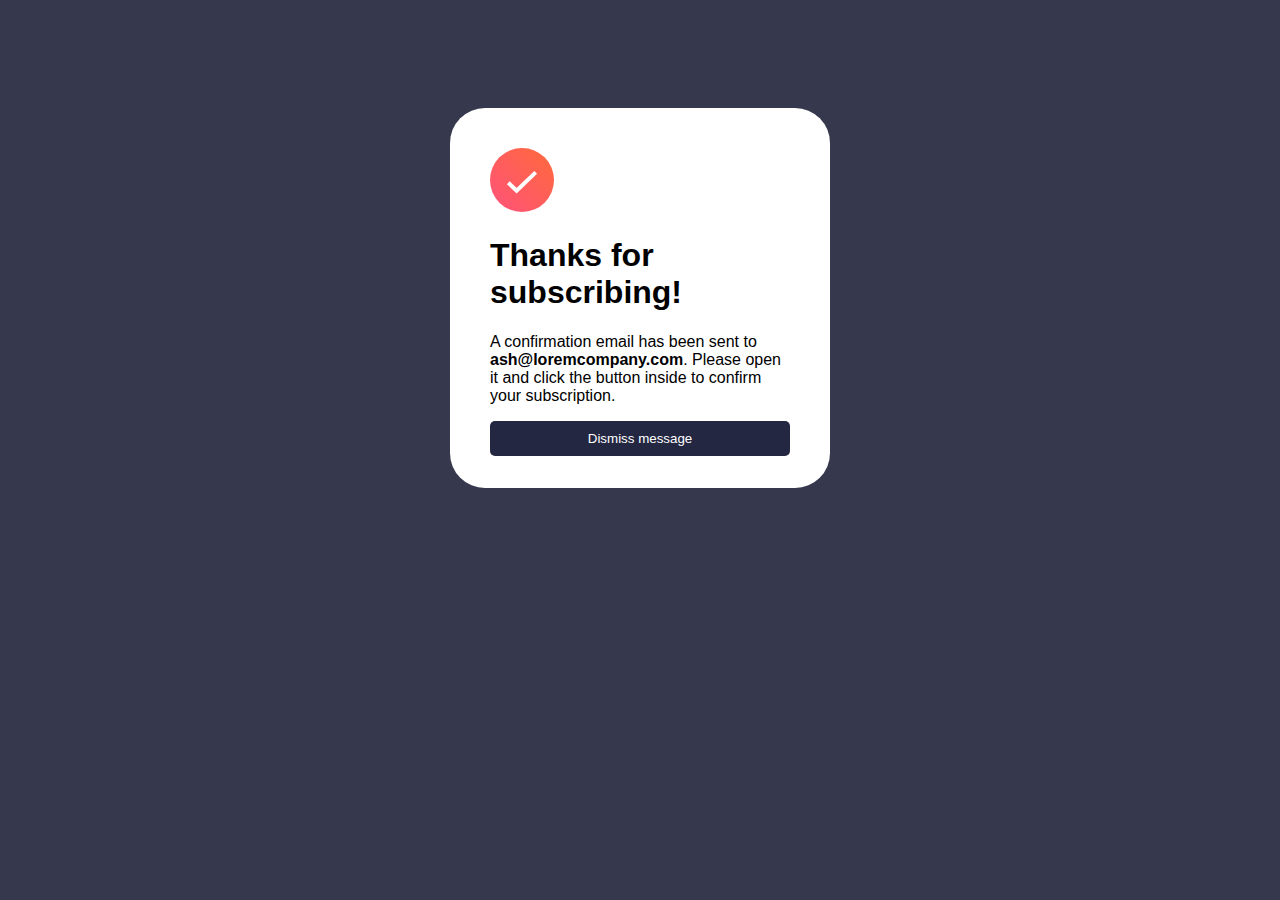
==== registered.html @ f68c1e6c "First commit" ====
<!DOCTYPE html>
<html lang="en">
<head>
  <meta charset="UTF-8">
  <meta name="viewport" content="width=device-width, initial-scale=1.0">
  <link rel="icon" type="image/png" sizes="32x32" href="./assets/images/favicon-32x32.png">
  <link href="https://fonts.googleapis.com/css2?family=Barlow+Semi+Condensed:wght@500;600&family=Karla:wght@400;700&display=swap" rel="stylesheet">
  <title>Frontend Mentor | signed-up with success</title>
  <link href="style2.css" rel="stylesheet">
</head>
<body>
    <div id="container">
        <div class="icon">
          <svg xmlns="http://www.w3.org/2000/svg" width="64" height="64" viewBox="0 0 64 64"><defs><linearGradient id="a" x1="100%" x2="0%" y1="0%" y2="100%"><stop offset="0%" stop-color="#FF6A3A"/><stop offset="100%" stop-color="#FF527B"/></linearGradient></defs><g fill="none"><circle cx="32" cy="32" r="32" fill="url(#a)"/><path stroke="#FFF" stroke-width="4" d="m18.286 34.686 8.334 7.98 19.094-18.285"/></g></svg>
        </div>
        <div class="Thanks-message">
            <h1>Thanks for subscribing!</h1>
            <p>A confirmation email has been sent to <b>ash@loremcompany.com</b>. Please open it and click the button inside to confirm your subscription.</p>
            <form action="/index.html" method="post">
              <button>Dismiss message</button>
            </form>
        </div>
    </div>
</body>
---- style2.css ----
html {
    font-family: 'Roboto', sans-serif;
    font-size: 16px;
    box-sizing: border-box;
}
#container {
    width: 300px;
    height: auto;
}
button {
    background-color: #242742;
    border: 1px;
    border-radius: 5px;
    color: #ffffff;
    height: 35px;
    width: 300px;
    display: none;
}
button:hover {
    background: rgb(255,0,185);
    background: linear-gradient(90deg, rgba(255,0,185,1) 0%, rgba(251,2,2,0.9305847338935574) 100%);
    box-shadow: 0px 13px 20px 0px rgba(0,0,0,0.52);
}
@media (min-width: 600px) {
    body {
        background-color: #36384e;
        display: flex;
        justify-content: center;
    }
    #container {
        width: 300px;
        height: 300px;
        background-color: white;
        border-radius: 35px;
        align-self: center;
        padding: 40px;
        margin-top: 100px;
    }
    button {
        display: inline-block;
    }
}
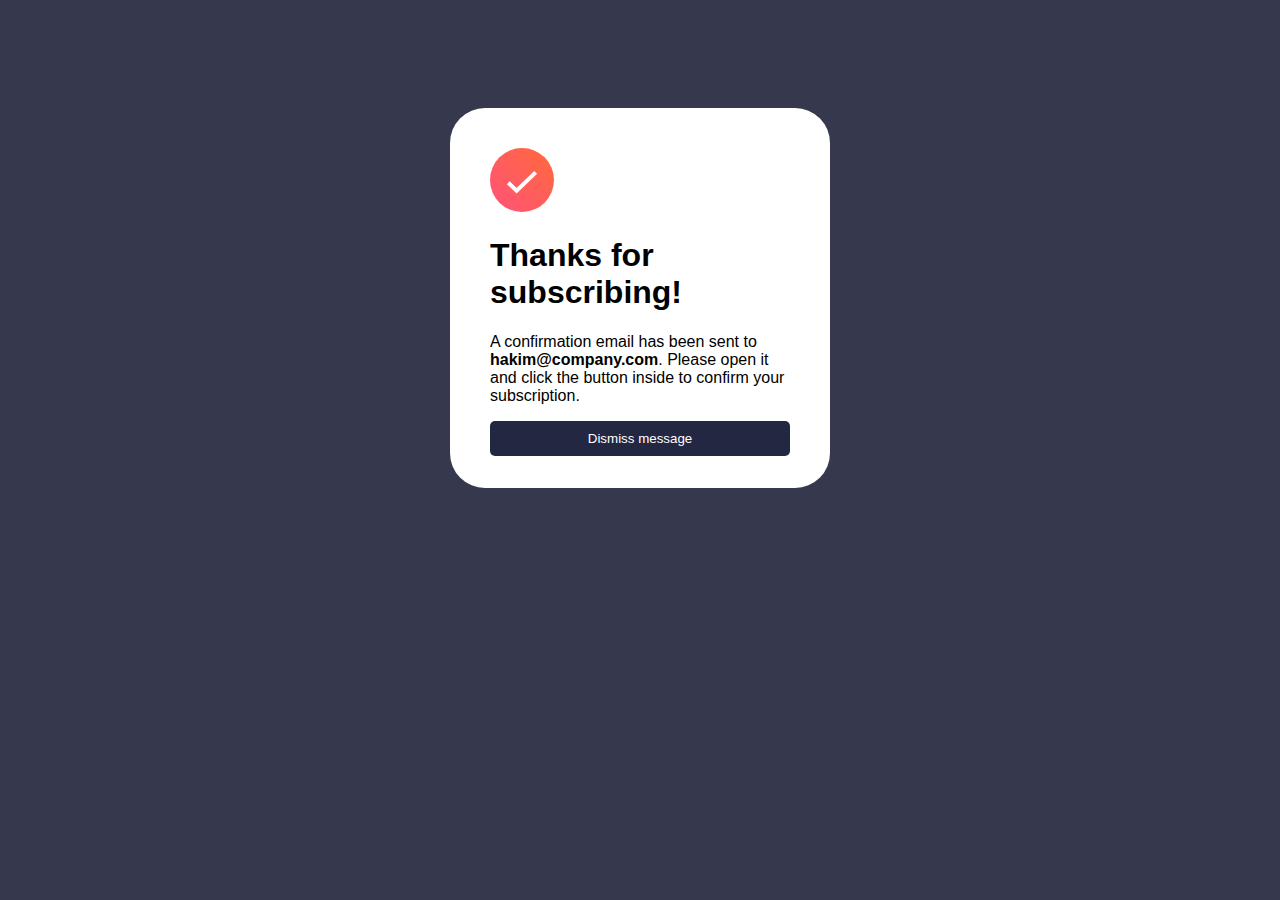
==== commit e461a48c: "improvements" ====
--- a/registered.html
+++ b/registered.html
@@ -3,7 +3,7 @@
 <head>
   <meta charset="UTF-8">
   <meta name="viewport" content="width=device-width, initial-scale=1.0">
-  <link rel="icon" type="image/png" sizes="32x32" href="./assets/images/favicon-32x32.png">
+  <link rel="icon" type="image/png" sizes="32x32" href="./favicon-32x32.png">
   <link href="https://fonts.googleapis.com/css2?family=Barlow+Semi+Condensed:wght@500;600&family=Karla:wght@400;700&display=swap" rel="stylesheet">
   <title>Frontend Mentor | signed-up with success</title>
   <link href="style2.css" rel="stylesheet">
@@ -15,7 +15,7 @@
         </div>
         <div class="Thanks-message">
             <h1>Thanks for subscribing!</h1>
-            <p>A confirmation email has been sent to <b>ash@loremcompany.com</b>. Please open it and click the button inside to confirm your subscription.</p>
+            <p>A confirmation email has been sent to <b>hakim@company.com</b>. Please open it and click the button inside to confirm your subscription.</p>
             <form action="/index.html" method="post">
               <button>Dismiss message</button>
             </form>
